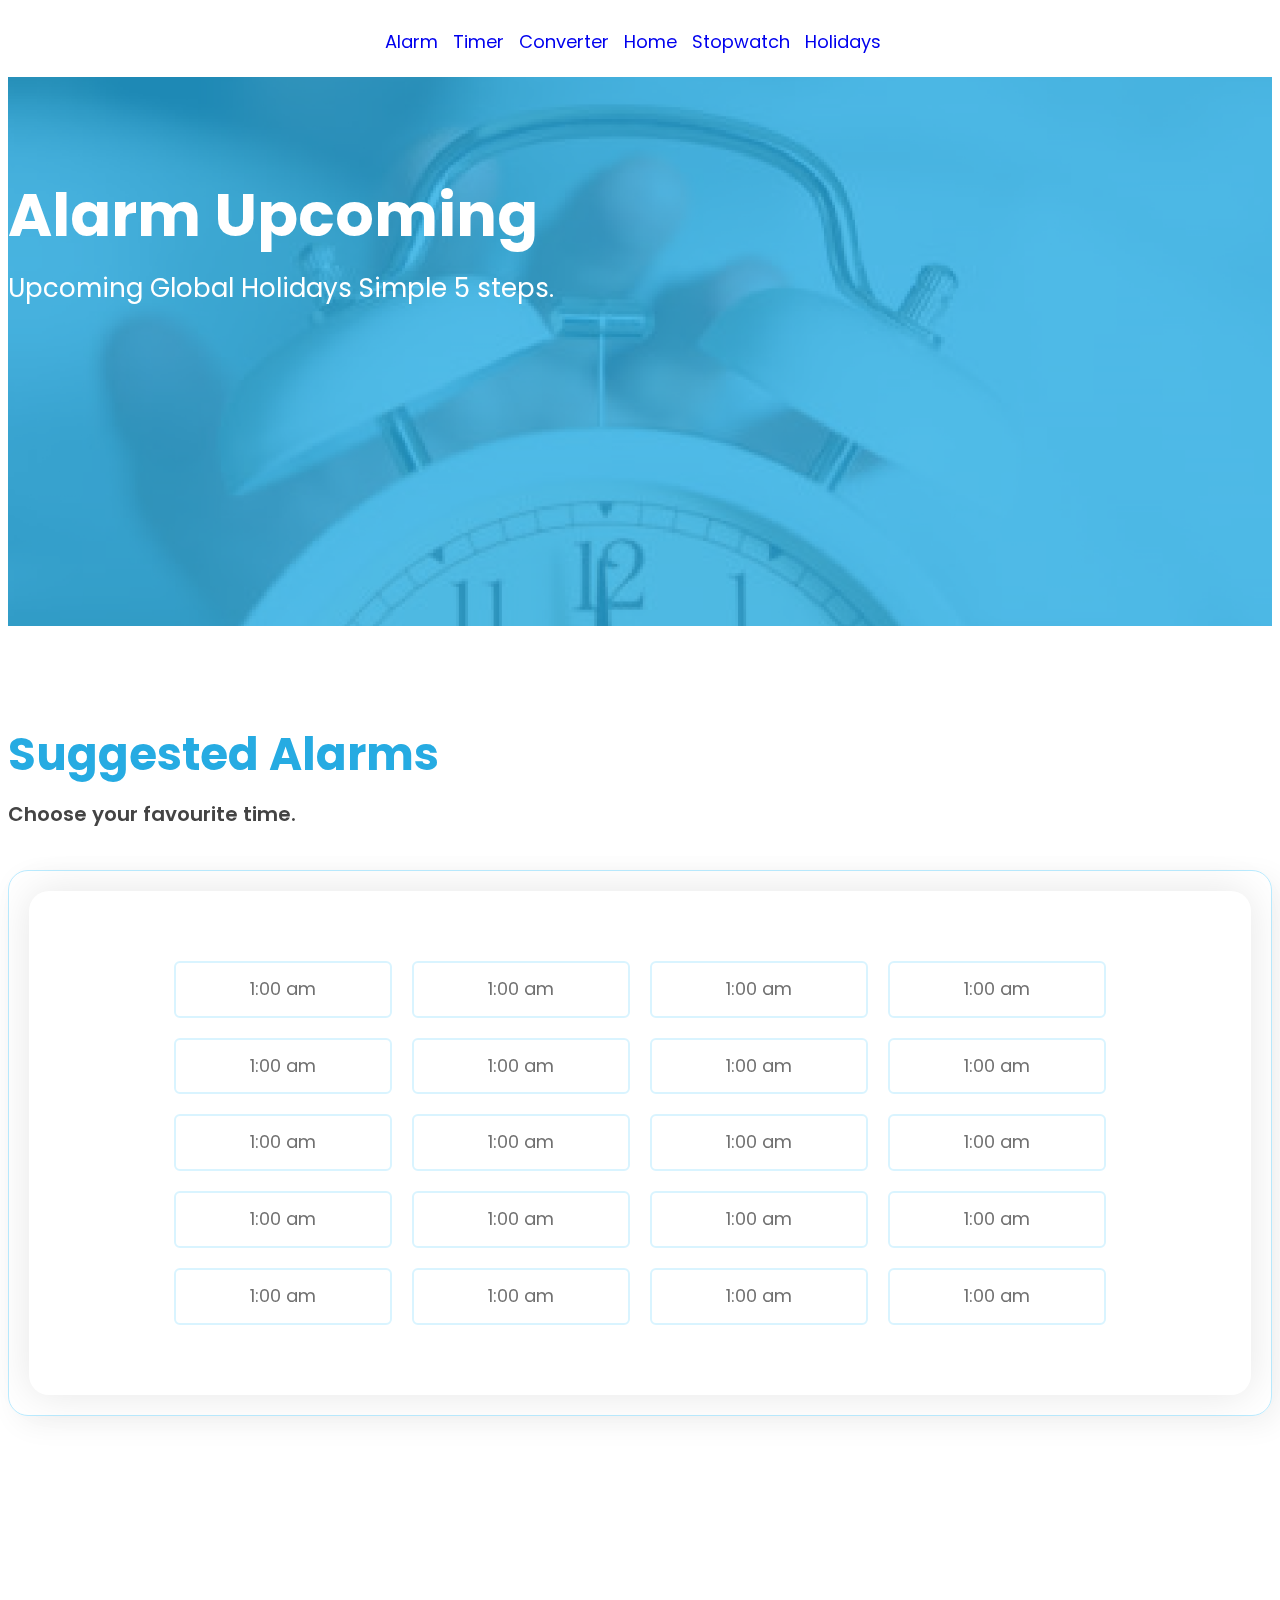
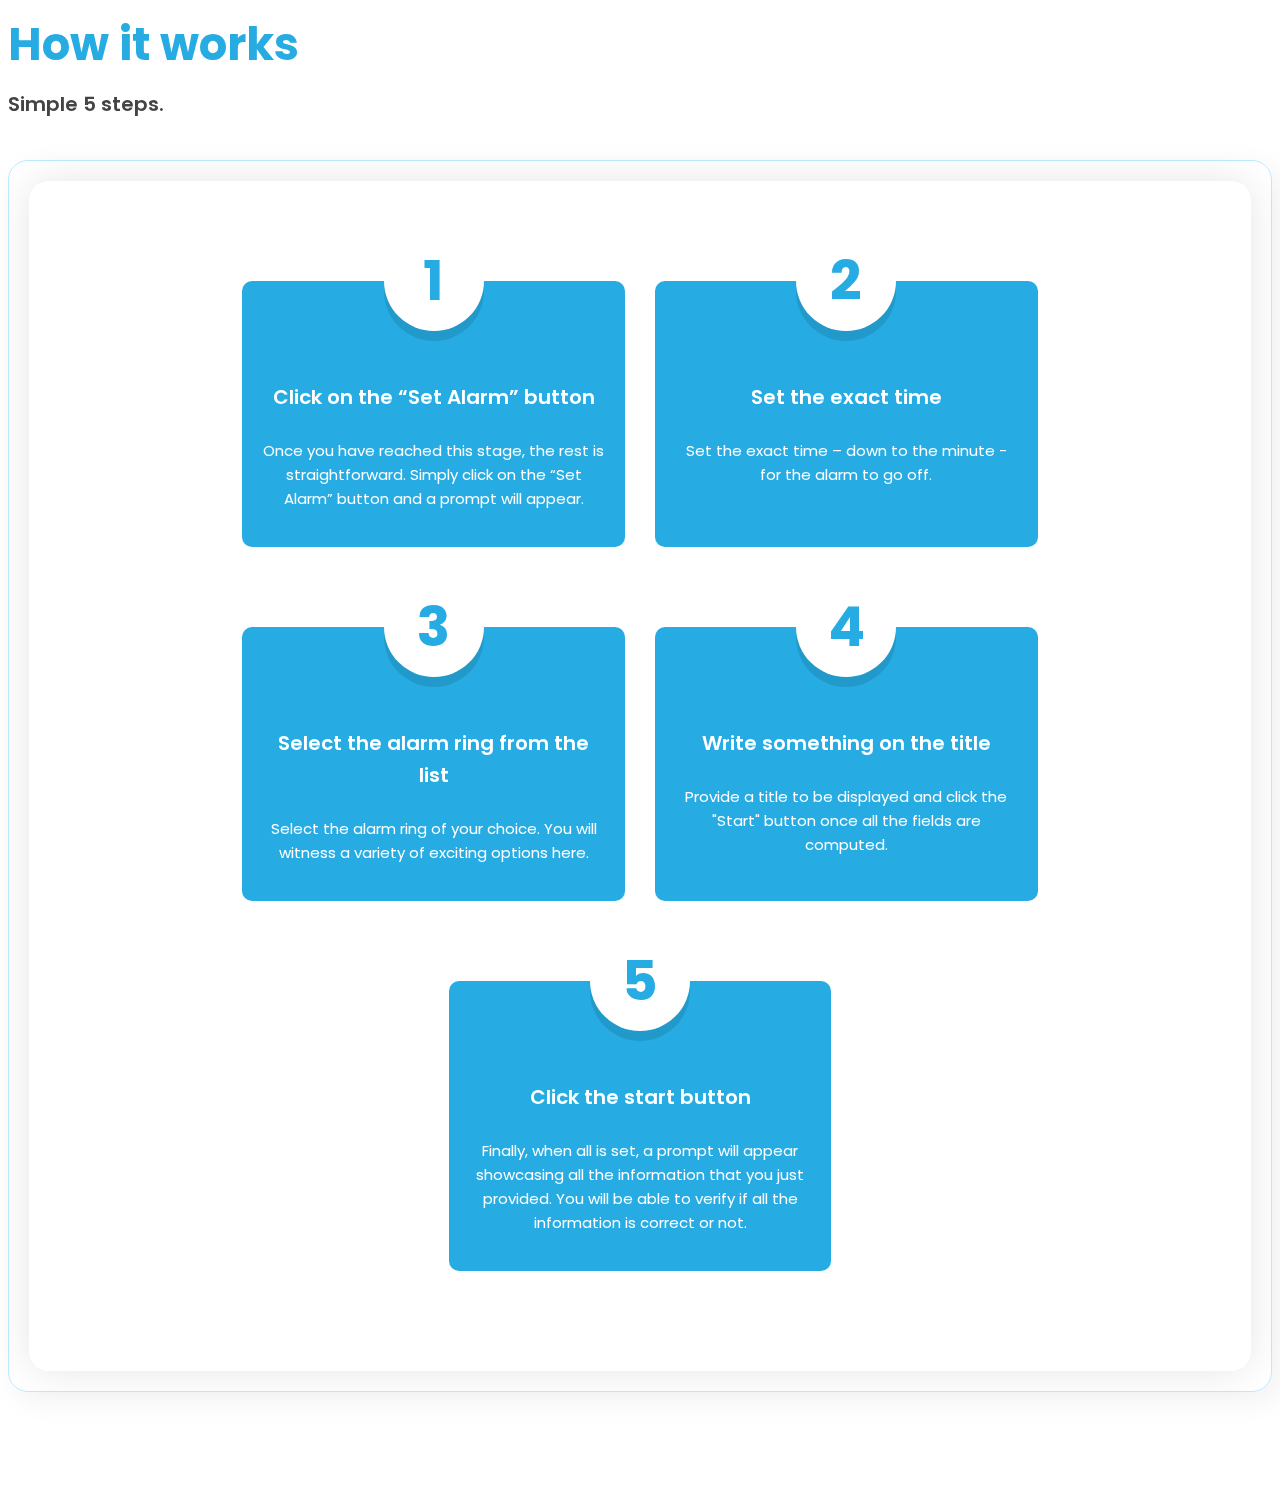
==== alarm.html @ 85064c39 "create another file" ====
<!DOCTYPE html>
<html lang="en">
<head>
    <meta charset="UTF-8">
    <meta http-equiv="X-UA-Compatible" content="IE=edge">
    <meta name="viewport" content="width=device-width, initial-scale=1.0">
    <title>Document</title>

    
    <link rel="stylesheet" href="https://cdnjs.cloudflare.com/ajax/libs/font-awesome/4.7.0/css/font-awesome.min.css">
    <link href="https://cdn.jsdelivr.net/npm/bootstrap@5.2.2/dist/css/bootstrap.min.css" rel="stylesheet" integrity="sha384-Zenh87qX5JnK2Jl0vWa8Ck2rdkQ2Bzep5IDxbcnCeuOxjzrPF/et3URy9Bv1WTRi" crossorigin="anonymous">
    <link rel="stylesheet" href="https://unicons.iconscout.com/release/v4.0.0/css/line.css">

    <link rel="stylesheet" href="assets/css/style.css">
  

</head>
<body> 
    <header class="header">
        <div class="container">
          <nav>
            <ul>
              <li><a href="alarm.html">Alarm</a></li>
              <li><a href="timer.html">Timer</a></li>
              <li><a href="converter.html">Converter</a></li>
              <li><a href="index.html">Home</a></li>
              <li><a href="stopwatch.html">Stopwatch</a></li>
              <li><a href="holidays.html">Holidays</a>  </li>  
            </ul>
          </nav>
        </div>
      </header>
    
    <!-- Hero Page Banner -->
    <section class="hero--page--banner banner bg--default">
        <div class="container">
            <div class="sec--heading text-center">
                <h2>Alarm Upcoming</h2>
                <p>Upcoming Global Holidays Simple 5 steps.</p>
            </div>
        </div>
    </section>

<!-- Suggested Alarms -->
    <section class="suggested--alarms section--wrapp">
        <div class="container">
            <div class="sec--heading text-center">
                <h2>Suggested Alarms</h2>
                <p>Choose your favourite time.</p>
            </div>

            <div class="content--wrapp--box border--radius">
                <div class="content--inner--box border--radius">
                    <div class="content--main">
                        <a href="#" class="suggest--btn">1:00 am</a>                
                        <a href="#" class="suggest--btn">1:00 am</a>                
                        <a href="#" class="suggest--btn">1:00 am</a>                
                        <a href="#" class="suggest--btn">1:00 am</a>                
                        <a href="#" class="suggest--btn">1:00 am</a>                
                        <a href="#" class="suggest--btn">1:00 am</a>                
                        <a href="#" class="suggest--btn">1:00 am</a>                
                        <a href="#" class="suggest--btn">1:00 am</a>                
                        <a href="#" class="suggest--btn">1:00 am</a>                
                        <a href="#" class="suggest--btn">1:00 am</a>                
                        <a href="#" class="suggest--btn">1:00 am</a>                
                        <a href="#" class="suggest--btn">1:00 am</a>                
                        <a href="#" class="suggest--btn">1:00 am</a>                
                        <a href="#" class="suggest--btn">1:00 am</a>                
                        <a href="#" class="suggest--btn">1:00 am</a>                
                        <a href="#" class="suggest--btn">1:00 am</a>                
                        <a href="#" class="suggest--btn">1:00 am</a>                
                        <a href="#" class="suggest--btn">1:00 am</a>                
                        <a href="#" class="suggest--btn">1:00 am</a>                
                        <a href="#" class="suggest--btn">1:00 am</a>                
                        <a href="#" class="suggest--btn">1:00 am</a>                
                        <a href="#" class="suggest--btn">1:00 am</a>                
                        <a href="#" class="suggest--btn">1:00 am</a>                
                        <a href="#" class="suggest--btn">1:00 am</a>                
                        <a href="#" class="suggest--btn">1:00 am</a>                
                        <a href="#" class="suggest--btn">1:00 am</a>                
                        <a href="#" class="suggest--btn">1:00 am</a>                
                        <a href="#" class="suggest--btn">1:00 am</a>                
                        <a href="#" class="suggest--btn">1:00 am</a>                
                        <a href="#" class="suggest--btn">1:00 am</a>                
                        <a href="#" class="suggest--btn">1:00 am</a>                
                        <a href="#" class="suggest--btn">1:00 am</a>                
                        <a href="#" class="suggest--btn">1:00 am</a>                
                        <a href="#" class="suggest--btn">1:00 am</a>                
                        <a href="#" class="suggest--btn">1:00 am</a>                
                        <a href="#" class="suggest--btn">1:00 am</a>                
                        <a href="#" class="suggest--btn">1:00 am</a>                
                        <a href="#" class="suggest--btn">1:00 am</a>                
                        <a href="#" class="suggest--btn">1:00 am</a>                
                        <a href="#" class="suggest--btn">1:00 am</a>                
                        <a href="#" class="suggest--btn">1:00 am</a>                
                        <a href="#" class="suggest--btn">1:00 am</a>                
                        <a href="#" class="suggest--btn">1:00 am</a>                
                        <a href="#" class="suggest--btn">1:00 am</a>                
                        <a href="#" class="suggest--btn">1:00 am</a>                
                        <a href="#" class="suggest--btn">1:00 am</a>                
                        <a href="#" class="suggest--btn">1:00 am</a>                
                        <a href="#" class="suggest--btn">1:00 am</a>                
                    </div>
                </div>
            </div>
            
        </div>
    </section>

<!-- How it works -->
    <section class="how--it--works section--wrapp">
        <div class="container">
            <div class="sec--heading text-center">
                <h2>How it works</h2>
                <p>Simple 5 steps.</p>
            </div>

            <div class="content--wrapp--box border--radius">
                <div class="content--inner--box border--radius">

                    <div class="content--main-boxs">

                        <div class="box">
                            <h2>1</h2>
                            <div class="box-desc">
                                <h4>Click on the “Set Alarm” button</h4>
                                <p>Once you have reached this stage, the rest is straightforward. 
                                    Simply click on the “Set Alarm” button and a prompt will appear.</p>
                            </div>
                        </div>
                        <div class="box">
                            <h2>2</h2>
                            <div class="box-desc">
                                <h4>Set the exact time</h4>
                                <p>Set the exact time – down to the minute - for the alarm to go off.</p>
                            </div>
                        </div>
                        <div class="box">
                            <h2>3</h2>
                            <div class="box-desc">
                                <h4>Select the alarm ring from the list</h4>
                                <p>Select the alarm ring of your choice. You will witness a variety of exciting options here.</p>
                            </div>
                        </div>
                        <div class="box">
                            <h2>4</h2>
                            <div class="box-desc">
                                <h4>Write something on the title</h4>
                                <p>Provide a title to be displayed and click the "Start" button once all the fields are computed.</p>
                            </div>
                        </div>
                        <div class="box">
                            <h2>5</h2>
                            <div class="box-desc">
                                <h4>Click the start button</h4>
                                <p>Finally, when all is set, a prompt will appear showcasing all the information 
                                    that you just provided. You will be able to verify if all the information is correct or not.</p>
                            </div>
                        </div>
                        
                    </div>

                </div>
            </div>
            
        </div>
    </section>

    <script src="https://ajax.googleapis.com/ajax/libs/jquery/3.6.0/jquery.min.js"></script>
    <script src="https://cdn.jsdelivr.net/npm/bootstrap@5.2.2/dist/js/bootstrap.bundle.min.js" integrity="sha384-OERcA2EqjJCMA+/3y+gxIOqMEjwtxJY7qPCqsdltbNJuaOe923+mo//f6V8Qbsw3" crossorigin="anonymous"></script>

    <script src="assets/js/main.js"></script>
</body>
</html>
---- assets/css/style.css ----
/**
*
* ----------------------------------------------------------
*
* Template : 
* Author : 
* Author URI : 
*
* ----------------------------------------------------------
*
**/

/* Table Of Content
---------------------------------------------------------
00. Global CSS
01. Suggested Alarms
02. How it Works
03. Global Holidays


--------------------------------------------------------*/

@import url('https://fonts.googleapis.com/css2?family=Poppins:ital,wght@0,300;0,400;0,500;0,600;0,700;0,800;0,900;1,300;1,400;1,500;1,600;1,700;1,800;1,900&display=swap');
/* -----------------------------------
    01. General CSS
-------------------------------------*/

html,
body {
  font-size: 18px;
  line-height: 1.6em;
  color: #514d4d;
  font-family: 'Poppins', sans-serif;
  font-weight: 400;
  background: #ffffff;
}
img {
  max-width: 100%;
  height: auto;
}
p {
  margin: 0 0 16px;
  line-height: 1.6em;
  margin-bottom: 16px;
}
h1,
h2,
h3,
h4,
h5,
h6 {
  color: #001A38;
  margin: 0 0 26px;
}
h1 {
  font-size: 42px;
  line-height: 1.45em;
  margin-bottom: 30px;
}
h2 {
  font-size: 45px;
  line-height: 1.27em;
  margin-bottom: 15px;
}

h3 {
  font-size: 30px;
  line-height: 1.6em;
  margin-bottom: 15px;
}
h4 {
  font-size: 22px;
  line-height: 32px;
  font-weight: 600;
}
h5 {
  font-size: 18px;
  line-height: 1em;
  margin-bottom: 0;
}
h6 {
  font-size: 16px;
  line-height: 1.4em;
  margin-bottom: 10px;
}
ul {
  margin: 0;
  padding: 0;
  list-style: none;
}
a {
  transition: all 0.3s ease 0s;
  outline: none !important;
  text-decoration: none !important;
}
a:active,
a:hover {
  text-decoration: none;
  outline: 0 none;
}
strong {
    font-weight: 700;
}

textarea:focus, input:focus{
  outline: none;
  border-color: inherit;
  -webkit-box-shadow: none;
  box-shadow: none;

}
/* -----------------------------------
  00. Global CSS
-------------------------------------*/
.section--wrapp 
{
  padding: 100px 0;
}
.sec--heading h2
{
  font-size: 45px;
  font-weight: 700;
  color: #26ABE2;
}
.sec--heading p
{
  font-size: 20px;
  color: #444444;
  font-weight: 600;
}

/* content--wrapp--box */
.content--wrapp--box
{
  box-shadow: 8px 8px 30px rgba(0, 0, 0, 0.06);
  padding: 20px;
  margin-top: 40px;
  border: 1px solid #baebff;
}
.content--inner--box
{
  background: #FFF;
  box-shadow: 0px 0px 40px 0px rgb(0 0 0 / 10%);  
  padding: 60px 40px;
}

.border--radius 
{
  border-radius: 20px;
}

/* Scrollbar Styling */
::-webkit-scrollbar {
  width: 8px;
}

::-webkit-scrollbar-track {
  background-color: #D9F4FF;
  -webkit-border-radius: 10px;
  border-radius: 10px;
}

::-webkit-scrollbar-thumb {
  -webkit-border-radius: 10px;
  border-radius: 10px;
  background: #26ABE2; 
}
.bg--default
{
  background-size: cover;
  background-position: center;
  background-repeat: no-repeat;
}

/* -----------------------------------
  03. Hero Page Banner
-------------------------------------*/
.hero--page--banner 
{
  padding: 100px 0 300px;
  background-image: url('../images/banner-bg.jpg');
  position: relative;
  z-index: 1;
}
.hero--page--banner::after{
  position: absolute;
  content: '';
  background-color: #26ABE2;
  left: 0;
  top: 0;
  width: 100%;
  height: 100%;
  opacity: .8;
  z-index: -1;
}

.hero--page--banner h2 
{
  font-size: 60px;
  color: #FFFFff;
  font-weight: 700;
}

.hero--page--banner p 
{
  font-size: 26px;
  color: #FFFFff;
  font-weight: 400;
}
.hero--page--banner .sec--heading h2, .hero--page--banner .sec--heading p
{
  z-index: 10;
}


/* -----------------------------------
  01. Suggested Alarms
-------------------------------------*/
.suggested--alarms .content--main 
{
  height: 384px;
  overflow: auto;
  background: #fff;
  display: flex;
  flex-direction: row;
  flex-wrap: wrap;
  justify-content: center;
}
.content--main a 
{
  border: 2px solid #D9F4FF;
  padding: 12px 27px;
  border-radius: 6px;
  text-align: center;
}
.content--main a:hover{
  background-color: #D9F4FF;
}
.suggest--btn {
  color: #707070;
  background: transparent;
  margin: 10px;
  width: 14%;
}



/* -----------------------------------
  02. How it Works
-------------------------------------*/

.how--it--works .content--main-boxs 
{
  background: #fff;
  display: flex;
  flex-direction: row;
  flex-wrap: wrap;
  justify-content: center;
  text-align: center;
}

.how--it--works .content--main-boxs .box 
{
  margin: 15px;
  width: 30%;
  padding: 20px;
  background-color: #26ABE2;
  border-radius: 10px;
  margin-bottom: 40px;
  margin-top: 40px;
}
.how--it--works .content--main-boxs .box h2
{
  color: #26ABE2;
  background-color: #FFFFFF;
  height: 100px;
  width: 100px;
  border-radius: 50%;
  font-size: 55px;
  line-height: 100px;
  font-weight: 700;
  text-align: center;
  margin: 0 auto;
  margin-top: -70px;
  box-shadow: 0px 10px 0 rgb(0 0 0 / 10%);
  margin-bottom: 50px;
}
.how--it--works .content--main-boxs .box h4
{
  font-size: 20px;
  font-weight: 600;
}
.how--it--works .content--main-boxs .box p 
{
  font-size: 15px;
  font-weight: 400;
}
.how--it--works .content--main-boxs .box h4, .how--it--works .content--main-boxs .box p 
{
  color: #FFFFFF;
}


/* -----------------------------------
  03. Global Holidays Page
-------------------------------------*/
.global--after--sec
{
  margin-top: -230px;
  position: relative;
  z-index: 20;
  padding-bottom: 150px;
}
.global--after--sec .content--wrapp--box {
  box-shadow: 0 -10px 60px rgb(0 0 0 / 10%);
  background: rgb(238 238 238 / 53%);
}
.global--holidays .content--wrapp--box table tr th
{
  font-size: 20px;
  color: #26ABE2;
  font-weight: 600;

}
.global--holidays .content--wrapp--box table tr {
  border-bottom-color: #D9F4FF;
}
.global--holidays .content--wrapp--box table td
{
  font-size: 16px;
  font-weight: 400;
}
.table-hover>tbody>tr:hover>* {
  --bs-table-accent-bg: #D9F4FF;
  color: #26ABE2;
}

/* -----------------------------------
  02. Converter Page
-------------------------------------*/
.global--converter .content--inner--box 
{
  background-color: #26ABE2;
}
.digital--clock 
{
  border: 1px solid #EEEEEE;
  padding: 30px;
  color: #FFF;
  position: relative;
  border-radius: 10px;
}
.digital--clock .time 
{
  display: flex;
  align-items: center;
  font-size: 50px;
}
.digital--clock .time .right--side 
{
  font-size: 20px;
  display: flex;
  flex-direction: column;
  margin-left: 20px;
  line-height: 24px;
}

.dot-menu-btn
{
  position: absolute;
  top: 0;
  right: 0;
  margin: 10px;
  color: #FFFFFF;
  font-size: 1.5em;
  cursor: pointer;

}
.dot--menu 
{
  z-index: 999;
  position: absolute;
  top: 7px;
  right: 5px;
  list-style: none;
  background-color: #26ABE2;
  padding: 10px 20px;
  border-radius: 5px;
  box-shadow: 0 5px 25px rgba(0, 0, 0, 0.5);
  visibility: hidden;
  opacity: 0;
  transition: 0.3s ease;
}
.dot--menu.active 
{
  visibility: visible;
  opacity: 1;
  margin-right: 40px;
}
.menu--item
{
  display: flex;
  justify-content: center;
  align-items: center;
}
.clock--format--text
{
  color: #FFF;
  font: 0.9em;
  margin-right: 20px;
}
.format--switch--btn
{
  width: 35px;
  height: 15px;
  background-color: #001A38;
  border-radius: 75px;
  box-shadow: inset 2px 2px 4px rgba(255, 255, 255, 0.1),
              inset -2px -2px 4px rgba(0, 0, 0, 0.2);
  cursor: pointer;
  display: flex;
  justify-content: center;
  align-items: center;
}
.format--switch--btn:before 
{
  content: '';
  position: absolute;
  width: 14px;
  height: 14px;
  background-color: #FFFFFF;
  border-radius: 50%;
  box-shadow: 0 5px 25px #FFFFFF;
  transform: translateX(-10px);
  transition: 0.3s ease;
  transition-property: background, transform;
}

.format--switch--btn.active:before
{
  background-color: #26ABE2;
  box-shadow: 0 5px 25px #26ABE2;
  transform: translateX(10px);
}
.time--format--input 
{
  display: flex;
  align-items: center;
  justify-content: center;
  padding: 50px 0 0;
  color: #FFFFFF;
  position: relative;
  padding-bottom: 100px;
}
.time--format--input::after
{
  position: absolute;
  content: '';
  background-image: url(../css/../images/scribble.png);
  background-size: auto;
  background-position: center;
  width: 100%;
  background-repeat: no-repeat;
  height: auto;
  bottom: 0;
  left: 50%;
  transform: translate(-50%, 0);
  padding: 60px 0;
}
.input--item 
{
  margin: 0 50px;
}
.input--item input 
{
  padding: 12px 15px;
  width: 350px;
  border-radius: 40px;
  background-color: #FFFFFF;
  border: 0px solid;
  color: #26ABE2;
  border: 5px solid #63bde2;
}


.header {
  padding: 20px 0;
  color: #000000;
}
header ul 
{
  display: flex;
  align-items: center;
  justify-content: center;
}
.header a {
  margin-right: 15px;
}
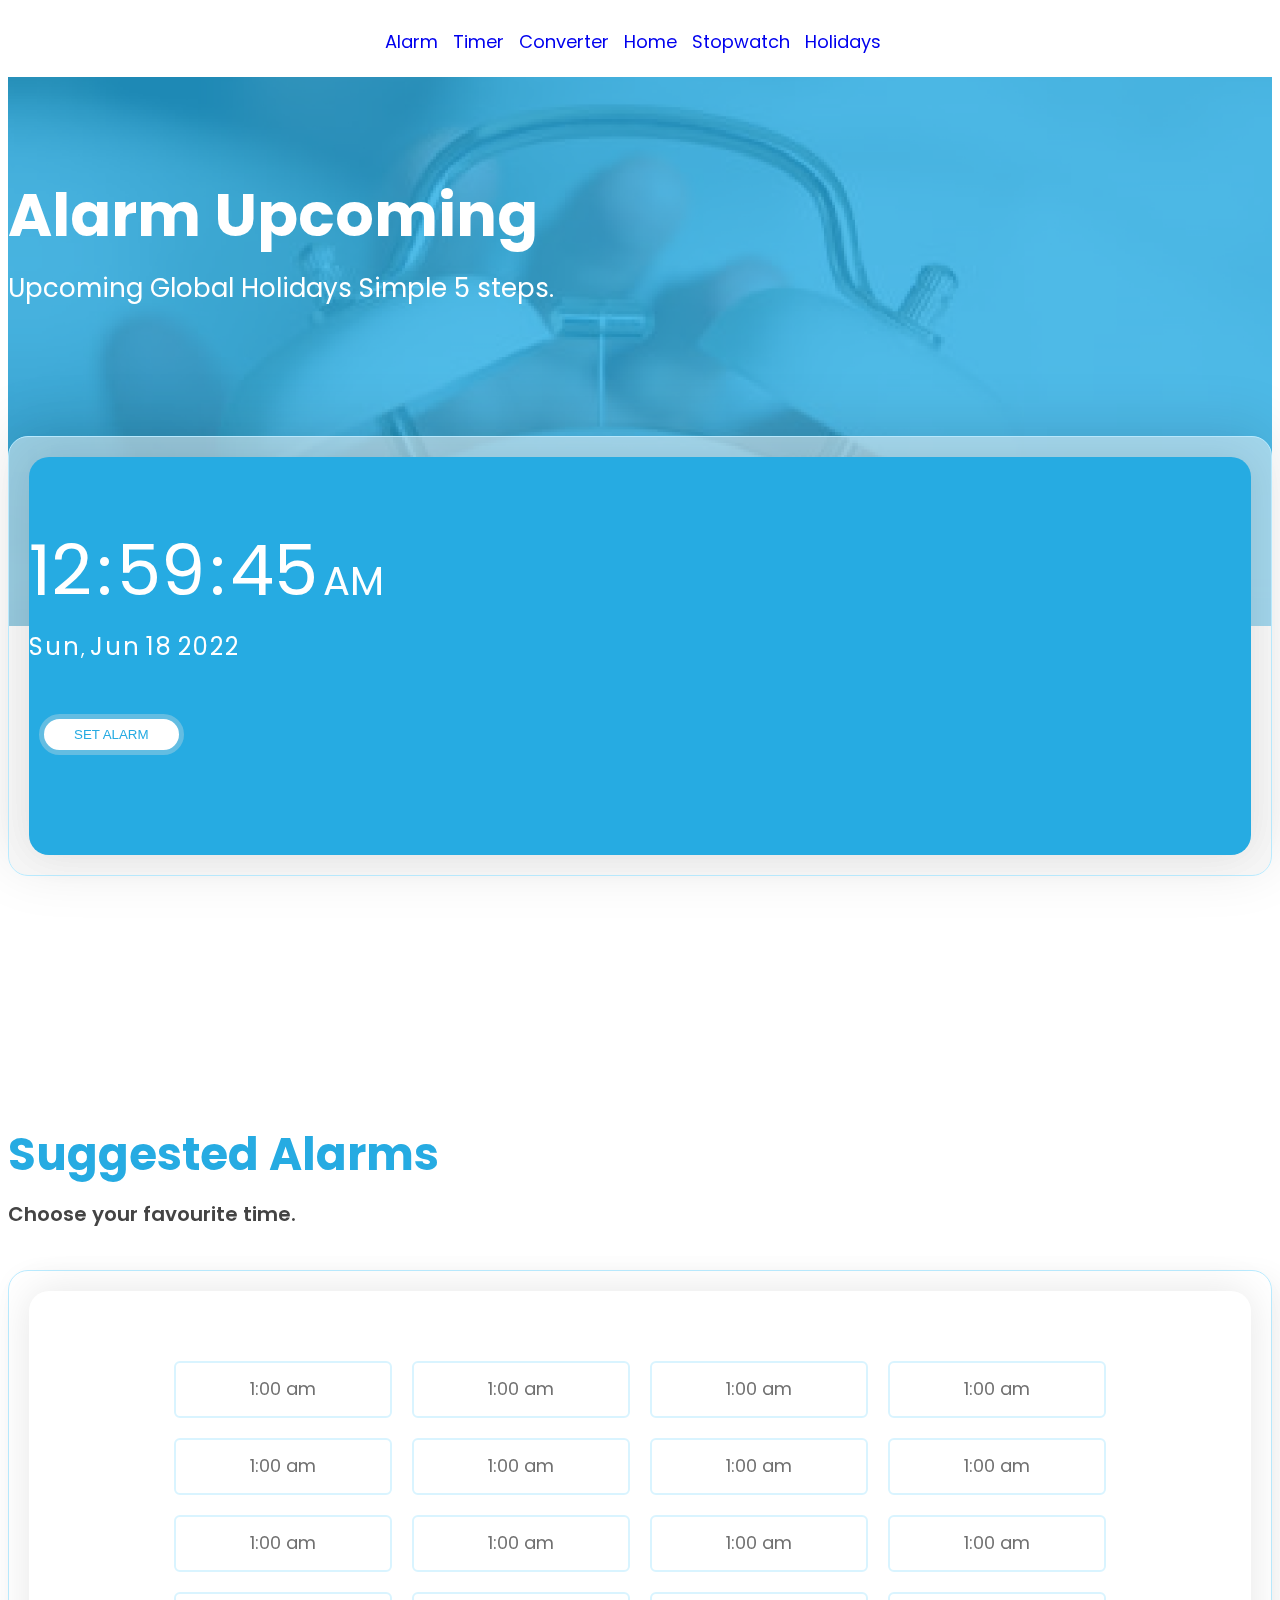
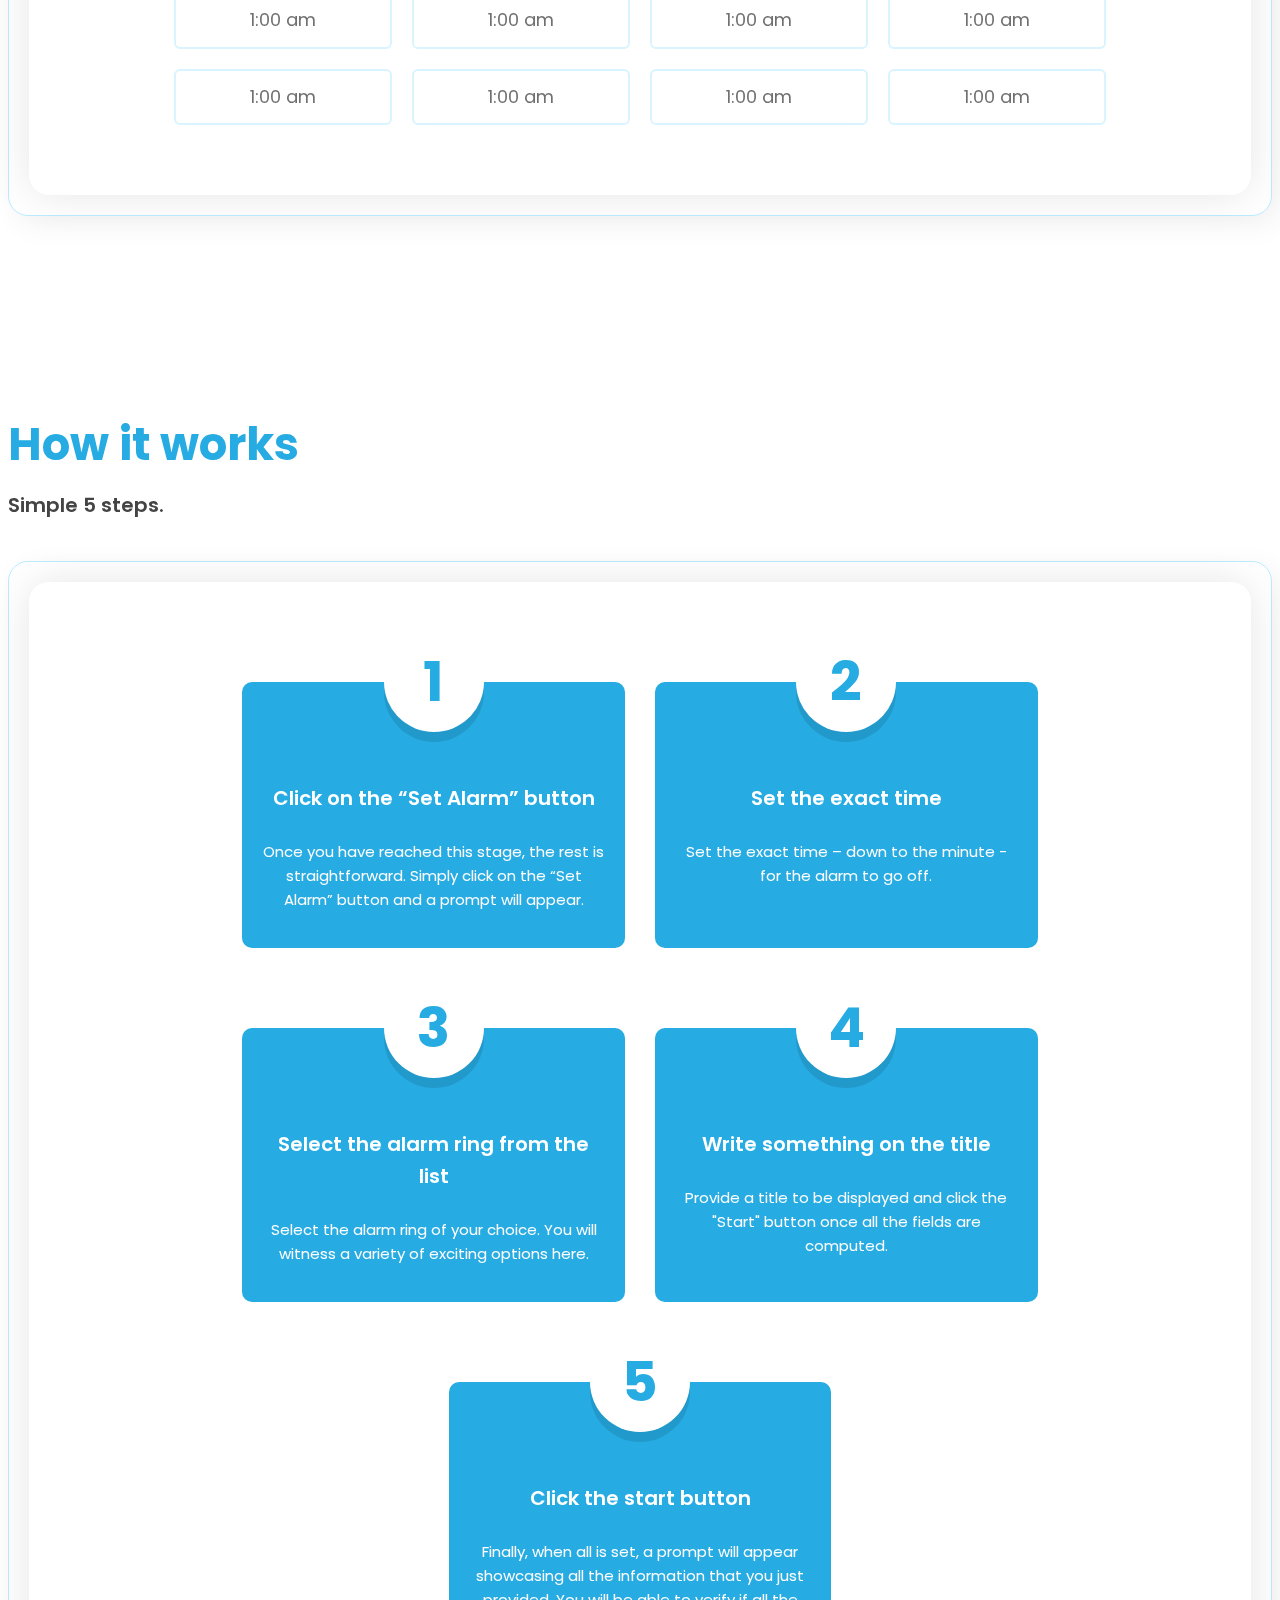
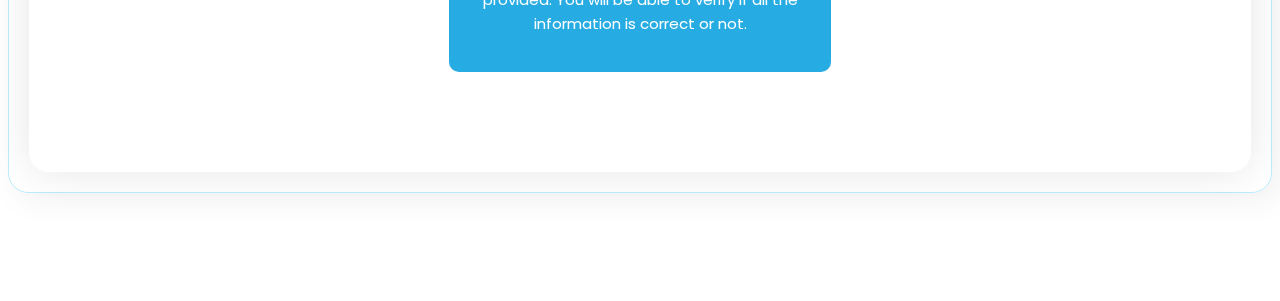
==== commit 71a389fa: "update design" ====
--- a/alarm.html
+++ b/alarm.html
@@ -40,6 +40,38 @@
             </div>
         </div>
     </section>
+<!-- Set Alarms -->
+
+<section class="global--set--alarm global--after--sec">
+    <div class="container">
+
+        <div class="content--wrapp--box border--radius">
+            <div class="content--inner--box border--radius text-center">
+                <div class="set--alarm--div">
+                    <div class="set--time">
+                        <span class="hours">12</span>
+                        <span class="dots">:</span>
+                        <span class="minutes">59</span>
+                        <span class="dots">:</span>
+                        <span class="secounds">45</span>
+                        <span class="preiod">AM</span>
+                    </div>
+                    <div class="set--celender">
+                        <span class="week--name">Sun</span>,
+                        <span class="month--name">Jun</span>
+                        <span class="date--number">18</span>
+                        <span class="years--number">2022</span>
+                    </div>
+                </div>
+                <div class="set--timer--btn">
+                    <button class="timer--btn">SET ALARM</button>
+                </div>
+            </div>
+        </div>
+        
+    </div>
+</section>
+
 
 <!-- Suggested Alarms -->
     <section class="suggested--alarms section--wrapp">
--- a/assets/css/style.css
+++ b/assets/css/style.css
@@ -336,6 +336,67 @@
 }
 
 /* -----------------------------------
+  02. Timer Page
+-------------------------------------*/
+.global--set--alarm .content--inner--box 
+{
+  background-color: #26ABE2;
+  color: #FFFFFF;
+  padding: 100px 0;
+}
+.set--time span
+{
+  font-size: 70px;
+}
+.set--time span.preiod 
+{
+  font-size: 40px;
+}
+.set--celender
+{
+  margin-top: 30px;
+  margin-bottom: 50px;
+}
+.set--celender span
+{
+  font-size: 24px;
+  letter-spacing: 2px;
+  word-spacing: 10px;
+}
+/* -----------------------------------
+  02. Timer Page
+-------------------------------------*/
+.global--timer .content--inner--box 
+{
+  background-color: #26ABE2;
+  color: #FFFFFF;
+  padding: 100px 0;
+}
+.timer--div 
+{
+  margin-bottom: 50px;
+}
+.timer--div span
+{
+  font-size: 70px;
+}
+.set--timer--btn .timer--btn
+{
+  border: 5px solid #63bde2;
+  padding: 8px 30px;
+  border-radius: 40px;
+  background-color: #FFFFFF;
+  color: #26ABE2;
+  transition: 0.3s ease;
+  margin: 0 10px;
+}
+.set--timer--btn .timer--btn:hover{
+  background-color: #63bde2;
+  color: #FFFFFF;
+  border-color: #FFFFFF;
+}
+
+/* -----------------------------------
   02. Converter Page
 -------------------------------------*/
 .global--converter .content--inner--box 
